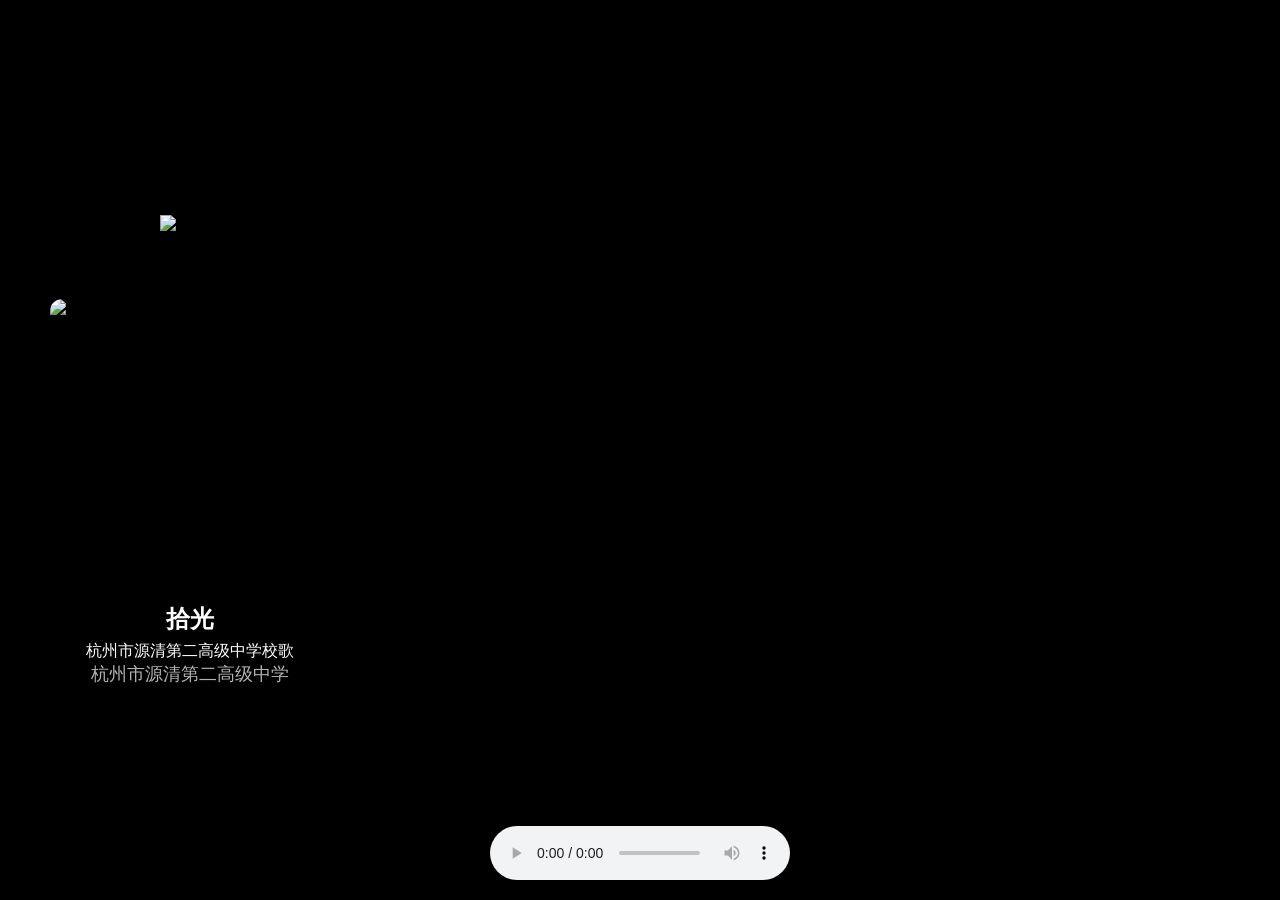
==== index.html @ 0eb14a6e "Add files via upload" ====
<!DOCTYPE html>
<html lang="zh-CN">
<head>
  <meta charset="UTF-8">
  <meta name="viewport" content="width=device-width, initial-scale=1.0">
  <title>拾光</title>
  <link rel="icon" type="image/png" sizes="16x16" href="/yq2g-music-player/icon.png">
  <style>
    * { margin: 0; padding: 0; box-sizing: border-box; }
    /* 原版纯黑背景，无任何白色 */
    body { background: #000; }

    /* 官方原版：全屏容器 */
    #player {
      position: relative;
      width: 100vw;
      height: 100vh;
      overflow: hidden;
    }

    /* 官方原版：背景 canvas 全屏铺满 */
    #player canvas {
      position: absolute;
      width: 100%;
      height: 100%;
      z-index: 0;
    }

    /* ========== 核心修改：歌词整体右移 380px ========== */
    .amll-lyric-player {
      position: relative !important;
      z-index: 10 !important;
      /* 整体向右偏移，给左侧专辑面板留位置 */
      margin-left: 380px;
    }

    /* ========== 左侧固定专辑面板（不重叠） ========== */
    .album-panel {
      position: absolute;
      left: 0;
      top: 0;
      width: 380px;
      height: 100vh;
      z-index: 20;
      display: flex;
      flex-direction: column;
      align-items: center;
      justify-content: center;
      gap: 24px;
      backdrop-filter: blur(100px);
      border-radius: 12px;
      box-shadow: 0 0 20px rgba(0,0,0,0.2);
      background: transparent;
    }

    /* 方形专辑图 */
    .album-square {
      width: 280px;
      height: 280px;
      border-radius: 12px;
      object-fit: cover;
      box-shadow: 0 20px 60px rgba(0,0,0,0.5);
    }
    .icon-square {
      width: 60px;
      height: 60px;
    }

    /* 歌曲信息 */
    .song-info {
      color: #fff;
      text-align: center;
    }
    .song-title {
      font-size: 24px;
      font-weight: 700;
      margin-bottom: 6px;
    }
    .song-detail {
      font-size: 16px;
      font-weight: 200;
      color: #fff;
    }
    .song-artist {
      font-size: 18px;
      color: rgba(255,255,255,0.7);
    }

    /* 原版音频样式 */
    audio {
      position: fixed;
      bottom: 20px;
      left: 50%;
      transform: translateX(-50%);
      z-index: 999;
    }
  </style>
  <script type="module" crossorigin src="/yq2g-music-player/assets/index-BufZa_ra.js"></script>
  <link rel="stylesheet" crossorigin href="/yq2g-music-player/assets/index-Bg1yfPmd.css">
</head>
<body>
  <div id="player">
    <!-- 左侧固定专辑面板 -->
    <div class="album-panel">
      <img src="/yq2g-music-player/icon.png" class="icon-square" alt="杭州市源清第二高级中学">
      <img src="/yq2g-music-player/cover.jpg" class="album-square" alt="专辑封面">
      <div class="song-info">
        <div class="song-title">拾光</div>
        <div class="song-detail">杭州市源清第二高级中学校歌</div>
        <div class="song-artist">杭州市源清第二高级中学</div>
      </div>
    </div>
  </div>

  <audio id="audio" controls></audio>
</body>
</html>
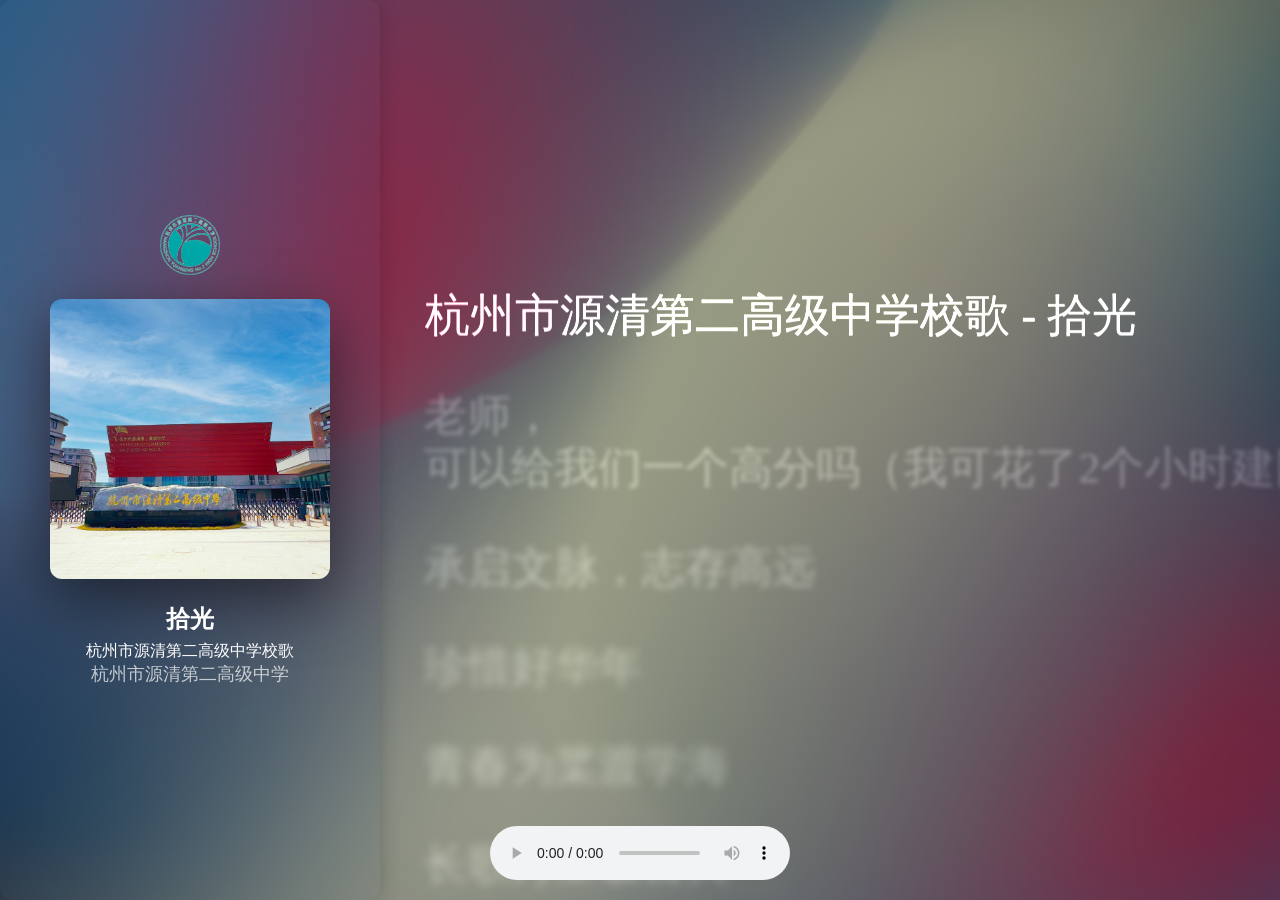
==== commit 12b9afe2: "Create index.html" ====
--- a/index.html
+++ b/index.html
@@ -4,7 +4,7 @@
   <meta charset="UTF-8">
   <meta name="viewport" content="width=device-width, initial-scale=1.0">
   <title>拾光</title>
-  <link rel="icon" type="image/png" sizes="16x16" href="/yq2g-music-player/icon.png">
+  <link rel="icon" type="image/png" sizes="16x16" href="icon.png">
   <style>
     * { margin: 0; padding: 0; box-sizing: border-box; }
     /* 原版纯黑背景，无任何白色 */
@@ -95,15 +95,15 @@
       z-index: 999;
     }
   </style>
-  <script type="module" crossorigin src="/yq2g-music-player/assets/index-BufZa_ra.js"></script>
-  <link rel="stylesheet" crossorigin href="/yq2g-music-player/assets/index-Bg1yfPmd.css">
+  <script type="module" crossorigin src="/assets/index-BufZa_ra.js"></script>
+  <link rel="stylesheet" crossorigin href="/assets/index-Bg1yfPmd.css">
 </head>
 <body>
   <div id="player">
     <!-- 左侧固定专辑面板 -->
     <div class="album-panel">
-      <img src="/yq2g-music-player/icon.png" class="icon-square" alt="杭州市源清第二高级中学">
-      <img src="/yq2g-music-player/cover.jpg" class="album-square" alt="专辑封面">
+      <img src="/icon.png" class="icon-square" alt="杭州市源清第二高级中学">
+      <img src="/cover.jpg" class="album-square" alt="专辑封面">
       <div class="song-info">
         <div class="song-title">拾光</div>
         <div class="song-detail">杭州市源清第二高级中学校歌</div>
@@ -114,4 +114,4 @@
 
   <audio id="audio" controls></audio>
 </body>
-</html>+</html>
--- a/assets/index-Bg1yfPmd.css
+++ b/assets/index-Bg1yfPmd.css
@@ -0,0 +1 @@
+.amll-lyric-player{width:100%;max-width:100%;height:100%;color:var(--amll-lp-color,white);contain:strict;mix-blend-mode:plus-lighter;font-size:var(--amll-lp-font-size,max(max(5vh, 2.5vw), 12px));overflow:hidden}@media screen and (width<=768px){.amll-lyric-player{font-size:var(--amll-lp-font-size,max(8vw, 12px))}}.amll-lyric-player.dom{--amll-lp-line-width-aspect:.8;--amll-lp-line-padding-x:1em;--amll-lp-bg-line-scale:.7;-webkit-user-select:none;user-select:none;box-sizing:content-box;z-index:1;line-height:1.2}@media screen and (width<=768px){.amll-lyric-player{--amll-lp-line-width-aspect:1;--amll-lp-line-padding-x:0}}.FmKaba_lyricLineWrapper{will-change:transform, opacity, filter;flex-direction:column;align-items:flex-start;width:100%;transition:opacity .4s,filter .4s;display:flex;position:absolute;top:0;left:0}.FmKaba_lyricLine{box-sizing:border-box;width:var(--amll-lp-width,100%);min-width:var(--amll-lp-width,100%);max-width:var(--amll-lp-width,100%);contain:content;backface-visibility:hidden;transform-origin:0;will-change:transform;border-radius:.25em;height:fit-content;padding:.5em 1em;transition:background-color .25s,box-shadow .25s;position:relative}@media screen and (width<=500px){.FmKaba_lyricLine{padding-left:20px;padding-right:20px}}.FmKaba_lyricLine.FmKaba_dirty{opacity:0;visibility:hidden}.FmKaba_lyricLine:has(>*):hover{background-color:var(--amll-lp-hover-bg-color,#fff1)}.FmKaba_lyricLine:has(>*):active{background-color:var(--amll-lp-hover-bg-color,#ffffff05)}.FmKaba_lyricDuetLine{text-align:right;transform-origin:100%}.FmKaba_lyricMainLine{margin:-1em;padding:1em;transition:opacity .3s .1s}.FmKaba_lyricMainLine span{text-align:start;vertical-align:bottom;display:inline-block}.FmKaba_lyricMainLine .FmKaba_romanWord{padding-inline-end:.3em;font-size:.5em;line-height:1em;display:flex}.FmKaba_lyricMainLine .FmKaba_rubyWord{justify-content:center;min-height:1em;font-size:.5em;line-height:1em;display:flex}.FmKaba_lyricMainLine .FmKaba_wordWithRuby{vertical-align:bottom;flex-direction:column;align-items:center;display:inline-flex}.FmKaba_lyricMainLine .FmKaba_wordBody{flex-direction:column;align-items:center;display:flex}.FmKaba_lyricMainLine>span,.FmKaba_lyricMainLine span.FmKaba_emphasizeWrapper{white-space:pre-wrap;vertical-align:bottom;will-change:transform;margin:-1em;padding:1em;display:inline-block}:is(.FmKaba_lyricMainLine>span,.FmKaba_lyricMainLine span.FmKaba_emphasizeWrapper).FmKaba_emphasize,:is(.FmKaba_lyricMainLine>span,.FmKaba_lyricMainLine span.FmKaba_emphasizeWrapper) span.FmKaba_emphasize{backface-visibility:hidden;margin:-1em;padding:1em}:is(:is(.FmKaba_lyricMainLine>span,.FmKaba_lyricMainLine span.FmKaba_emphasizeWrapper).FmKaba_emphasize,:is(.FmKaba_lyricMainLine>span,.FmKaba_lyricMainLine span.FmKaba_emphasizeWrapper) span.FmKaba_emphasize)>span{will-change:transform;backface-visibility:hidden;margin:-1em;padding:1em}.FmKaba_lyricBgLine{opacity:.4;padding:1vh calc(var(--amll-lp-line-padding-x,1em) / var(--amll-lp-bg-line-scale,.7));font-size:max(calc(1em * var(--amll-lp-bg-line-scale,.7)), 10px);transition:background-color .25s,box-shadow .25s}.FmKaba_lyricBgLine .FmKaba_lyricMainLine{padding:1.2em 1em}.FmKaba_lyricBgLine.FmKaba_active{opacity:.4;transition:background-color .25s,box-shadow .25s}.FmKaba_lyricSubLine{opacity:.3;font-size:max(.5em,10px);line-height:1.5em;transition:opacity .2s .25s}@supports (mix-blend-mode:plus-lighter){.FmKaba_lyricSubLine{opacity:.3}}.FmKaba_bottomLine{cursor:default;padding-top:0;padding-bottom:0;line-height:1.8em}.FmKaba_bottomLine:empty{height:0;margin:0;padding:0;display:none}.FmKaba_bgWrapper{z-index:-1;align-items:inherit;visibility:visible;pointer-events:auto;opacity:0;width:100%;transform-origin:var(--lyric-line-padding-x) top;flex-direction:column;transition:opacity .3s;display:flex;position:absolute;top:100%;left:0}.FmKaba_bgWrapperTop{transform-origin:var(--lyric-line-padding-x) bottom;margin-top:-999px;position:relative;top:auto;bottom:auto}.FmKaba_bgWrapperActive{opacity:1;position:relative;top:auto;bottom:auto}.FmKaba_bgWrapperHidden{visibility:hidden;pointer-events:none}.FmKaba_interludeDots{opacity:0;transform-origin:50%;gap:.25em;width:fit-content;height:clamp(.5em,1vh,3em);padding:2.5% .75em;transition:opacity .25s;display:flex;position:absolute;left:0}.FmKaba_interludeDots.FmKaba_enabled{opacity:1}.FmKaba_interludeDots>*{background-color:var(--amll-lp-color,white);aspect-ratio:1;border-radius:50%;width:clamp(.5em,1vh,3em);height:clamp(.5em,1vh,3em);margin-right:4px;display:inline-block}.FmKaba_interludeDots.FmKaba_duet{transform-origin:50%;right:0}.FmKaba_disableSpring>*,.FmKaba_disableSpring .FmKaba_lyricLine{transition:filter .25s,transform .5s,background-color .25s,box-shadow .25s}.FmKaba_tmpDisableTransition{transition:none!important}.amll-lyric-player{--lyric-line-padding-x:1em}@media screen and (width<=500px){.amll-lyric-player{--lyric-line-padding-x:20px}}.amll-lyric-player:hover .FmKaba_lyricLine,.amll-lyric-player:hover .FmKaba_lyricLineWrapper{filter:unset!important}.amll-lyric-player.FmKaba_hasDuetLine .FmKaba_lyricLine:not(.FmKaba_lyricDuetLine){padding-right:15%}.amll-lyric-player.FmKaba_hasDuetLine .FmKaba_lyricDuetLine{padding-left:15%}.amll-lyric-player.FmKaba_hasDuetLine .FmKaba_lyricLineWrapper:has(.FmKaba_lyricDuetLine){align-items:flex-end}.amll-lyric-player.FmKaba_hasDuetLine .FmKaba_lyricLineWrapper:has(.FmKaba_lyricDuetLine) .FmKaba_bgWrapper{transform-origin:calc(100% - var(--lyric-line-padding-x)) top}.amll-lyric-player.FmKaba_hasDuetLine .FmKaba_lyricLineWrapper:has(.FmKaba_lyricDuetLine) .FmKaba_bgWrapperTop{transform-origin:calc(100% - var(--lyric-line-padding-x)) bottom}.amll-lyric-player:not(.FmKaba_playing) .FmKaba_bgWrapper{opacity:1;position:relative;top:auto;bottom:auto}
